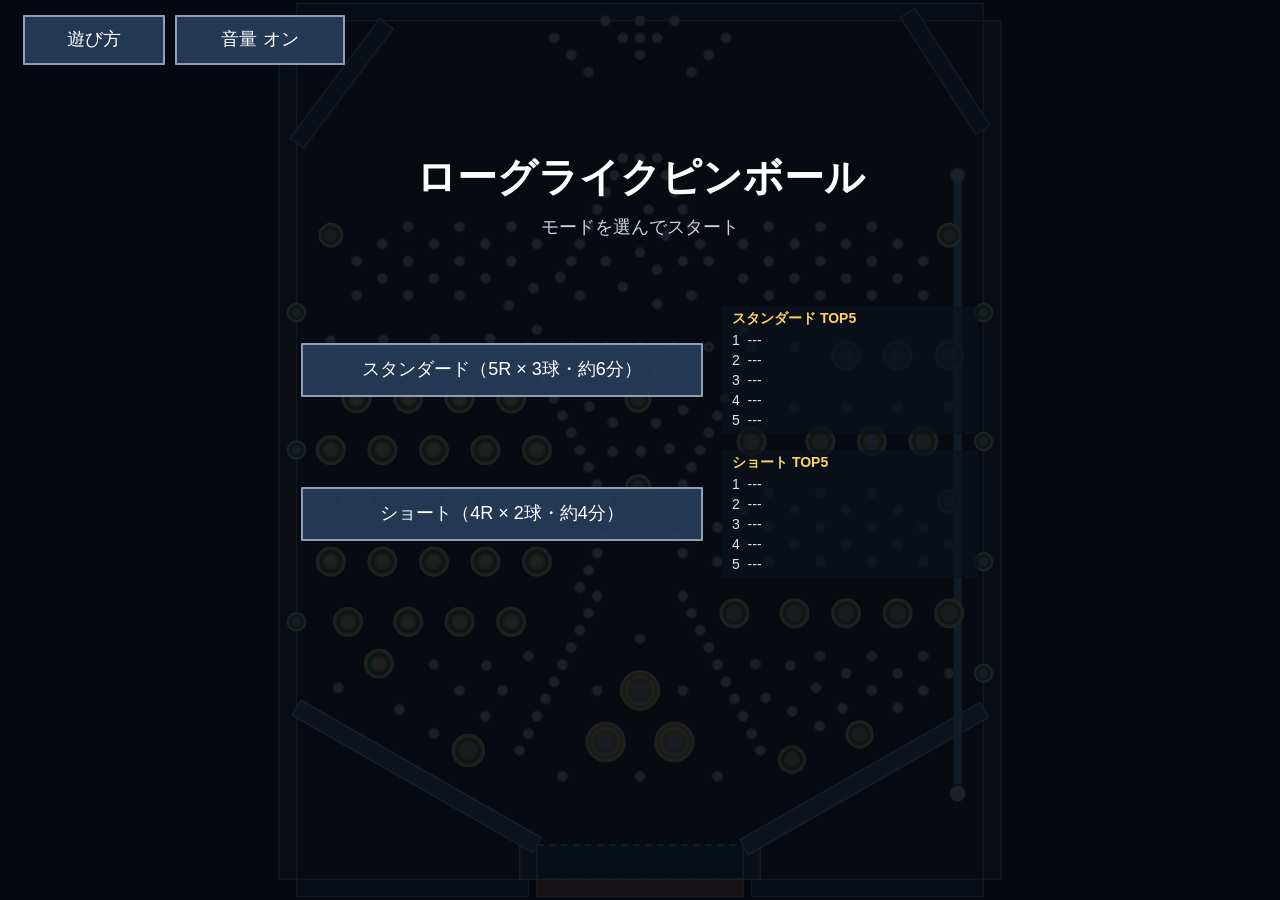
==== index.html @ 7fd13b07 "Add files via upload" ====
<!DOCTYPE html>
<html lang="ja">
  <head>
    <meta charset="UTF-8" />
    <meta name="viewport" content="width=device-width, initial-scale=1.0" />
    <title>ローグライクピンボール</title>
    <style>
      html,
      body {
        margin: 0;
        height: 100%;
        background: #000;
        overflow: hidden;
      }
      #game {
        display: block;
        width: 100%;
        height: 100%;
        touch-action: none;
        cursor: crosshair;
      }
    </style>
    <script type="module" crossorigin src="./assets/game-DN8a6bPH.js"></script>
    <link rel="modulepreload" crossorigin href="./assets/CollisionEvents-cbPukNaN.js">
  </head>
  <body>
    <canvas id="game" width="1280" height="720"></canvas>
  </body>
</html>
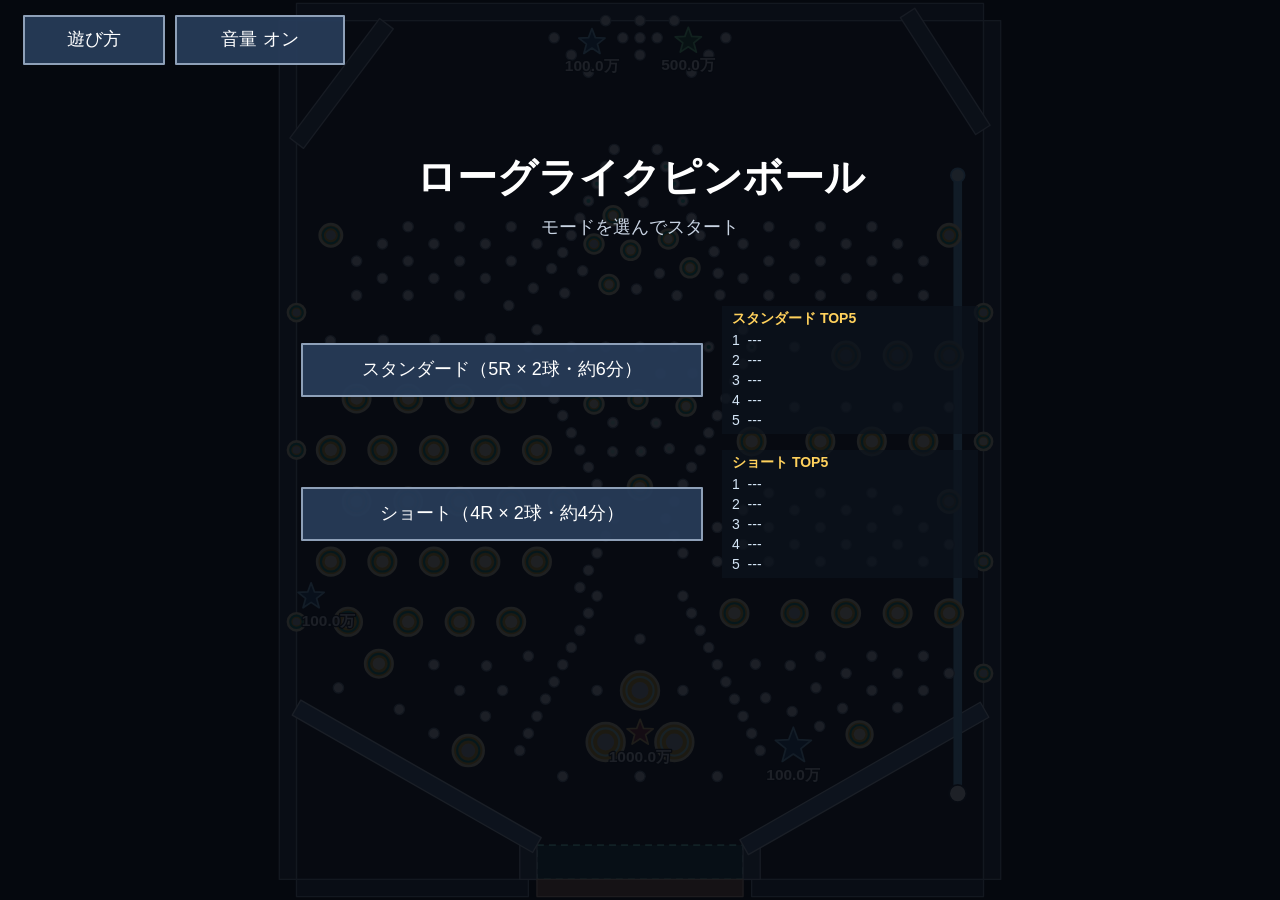
==== commit bd842f50: "Add files via upload" ====
--- a/index.html
+++ b/index.html
@@ -20,8 +20,8 @@
         cursor: crosshair;
       }
     </style>
-    <script type="module" crossorigin src="./assets/game-DN8a6bPH.js"></script>
-    <link rel="modulepreload" crossorigin href="./assets/CollisionEvents-cbPukNaN.js">
+    <script type="module" crossorigin src="./assets/game-DoU7uTui.js"></script>
+    <link rel="modulepreload" crossorigin href="./assets/CollisionEvents-BHgDAQVN.js">
   </head>
   <body>
     <canvas id="game" width="1280" height="720"></canvas>
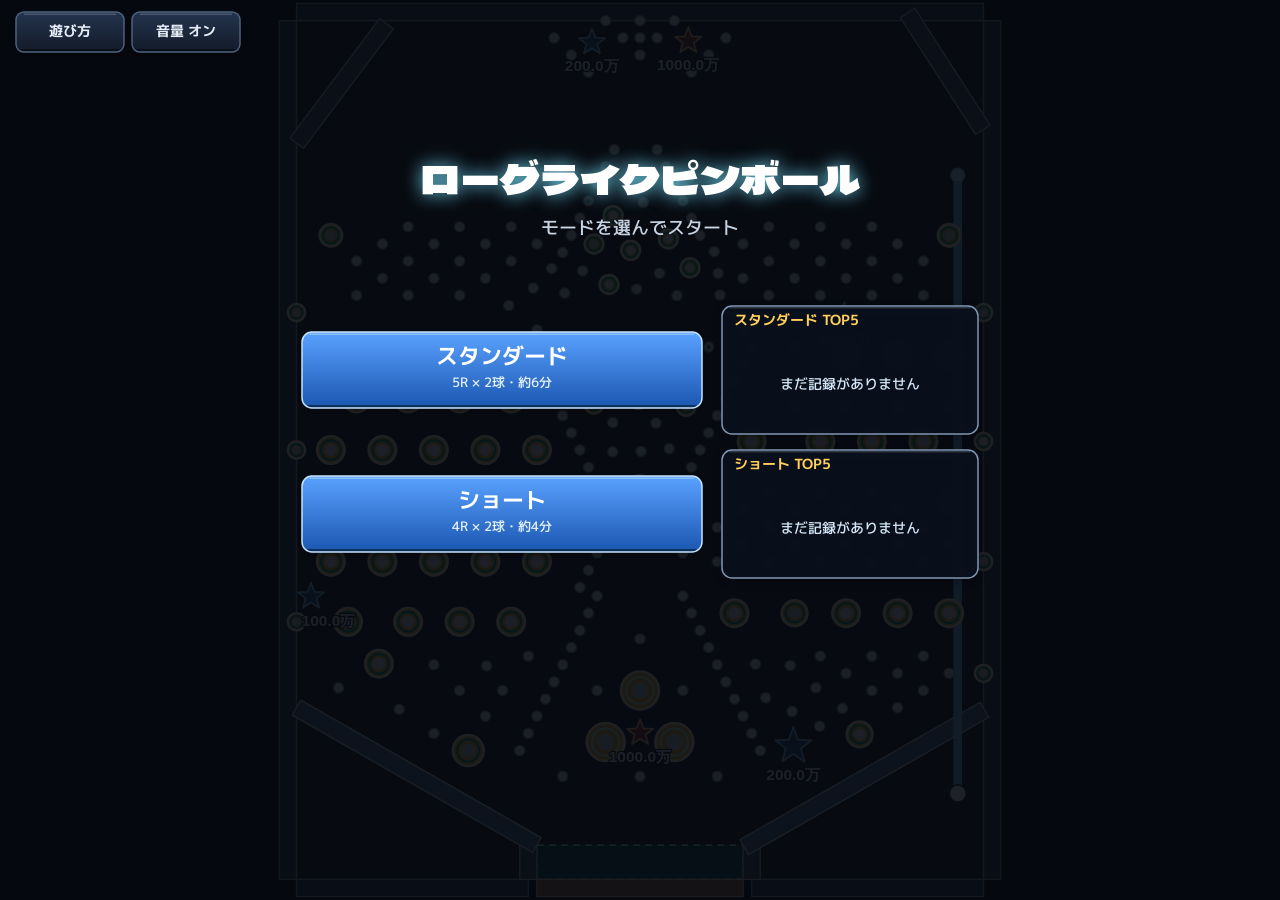
==== commit f4dbd7d5: "Add files via upload" ====
--- a/index.html
+++ b/index.html
@@ -5,6 +5,34 @@
     <meta name="viewport" content="width=device-width, initial-scale=1.0" />
     <title>ローグライクピンボール</title>
     <style>
+      @font-face {
+        font-family: "Dela Gothic One";
+        src: url("fonts/DelaGothicOne/DelaGothicOne-Regular.ttf") format("truetype");
+        font-weight: 400;
+        font-style: normal;
+        font-display: swap;
+      }
+      @font-face {
+        font-family: "M PLUS 1p";
+        src: url("fonts/MPLUS1p/MPLUS1p-Medium.ttf") format("truetype");
+        font-weight: 500;
+        font-style: normal;
+        font-display: swap;
+      }
+      @font-face {
+        font-family: "M PLUS 1p";
+        src: url("fonts/MPLUS1p/MPLUS1p-Bold.ttf") format("truetype");
+        font-weight: 700;
+        font-style: normal;
+        font-display: swap;
+      }
+      @font-face {
+        font-family: "Orbitron";
+        src: url("fonts/Orbitron/Orbitron-Variable.ttf") format("truetype");
+        font-weight: 100 900;
+        font-style: normal;
+        font-display: swap;
+      }
       html,
       body {
         margin: 0;
@@ -20,8 +48,8 @@
         cursor: crosshair;
       }
     </style>
-    <script type="module" crossorigin src="./assets/game-DoU7uTui.js"></script>
-    <link rel="modulepreload" crossorigin href="./assets/CollisionEvents-BHgDAQVN.js">
+    <script type="module" crossorigin src="./assets/game-BilOqGuL.js"></script>
+    <link rel="modulepreload" crossorigin href="./assets/CollisionEvents-dcHsq5I4.js">
   </head>
   <body>
     <canvas id="game" width="1280" height="720"></canvas>
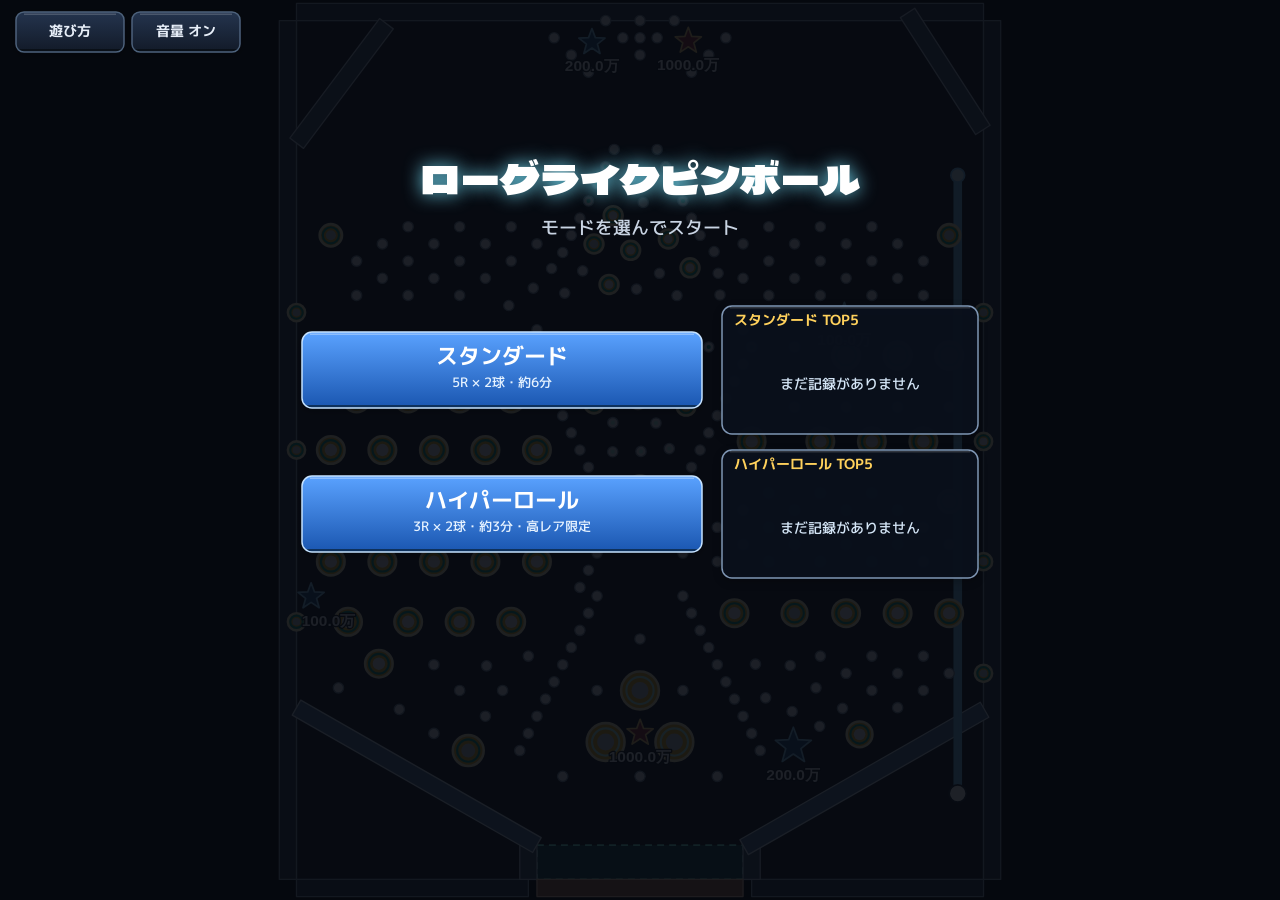
==== commit 2fd4987a: "ハイロール実装" ====
--- a/index.html
+++ b/index.html
@@ -48,8 +48,8 @@
         cursor: crosshair;
       }
     </style>
-    <script type="module" crossorigin src="./assets/game-BilOqGuL.js"></script>
-    <link rel="modulepreload" crossorigin href="./assets/CollisionEvents-dcHsq5I4.js">
+    <script type="module" crossorigin src="./assets/game-DtIFO493.js"></script>
+    <link rel="modulepreload" crossorigin href="./assets/CollisionEvents-TnHihb7p.js">
   </head>
   <body>
     <canvas id="game" width="1280" height="720"></canvas>
